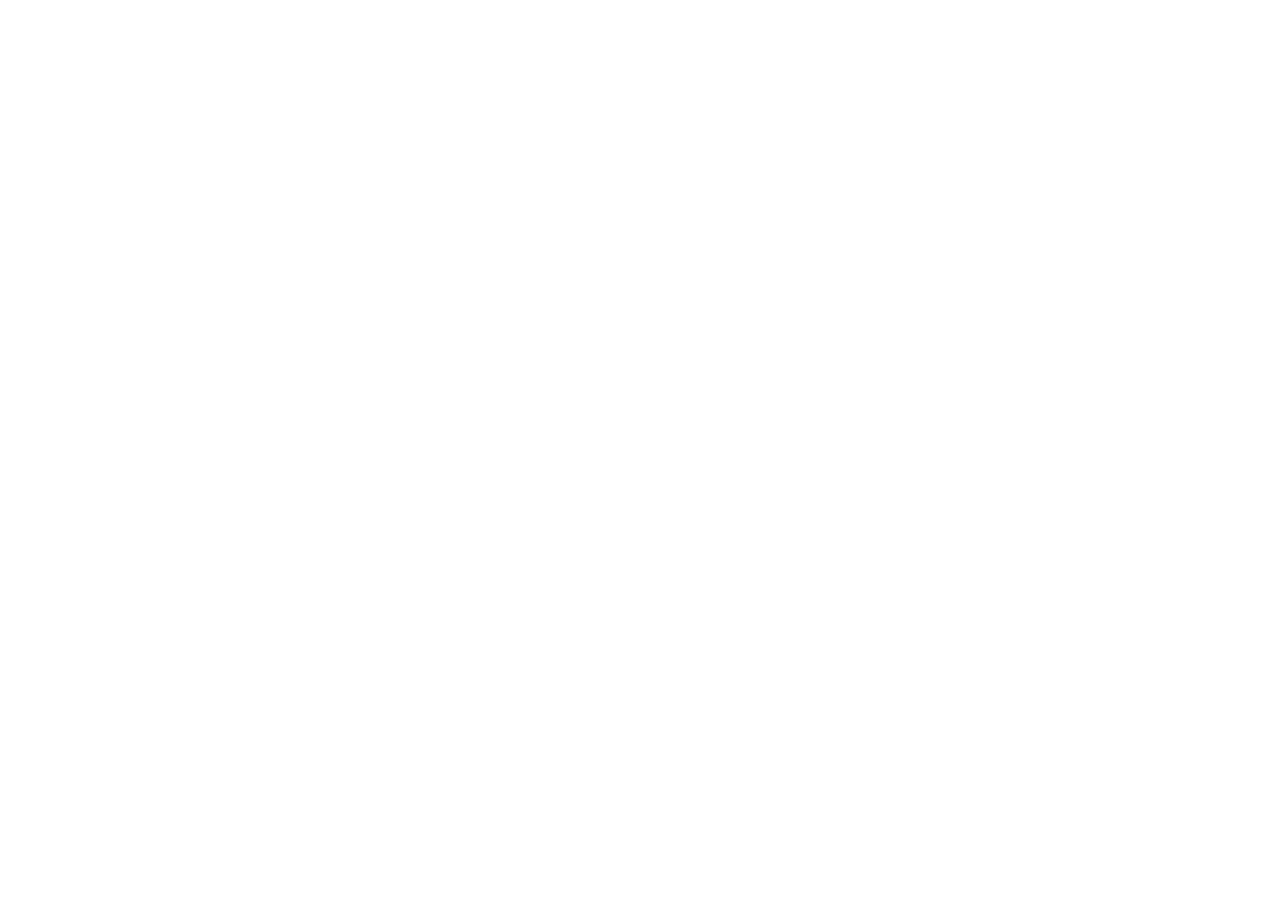
==== about.html @ 424d3517 "Resume and Checklist" ====
<!DOCTYPE HTML>
<html>
	<head>
		<title>Eric Li</title>
        <meta charset="utf-8" />
        <link rel="stylesheet" href="assets/css/about.css" />
    </head>
         
    <body>
        <iframe frameborder="0" id="degree-sheet" width="100%" height="100%" src="https://docs.google.com/spreadsheets/d/e/2PACX-1vTkYvBlZZcNuV39z6HyTCW9qsUjfh7CjRYtBg-GZBE5XnvB6UVtFU3Dv0L51M0Kh94NxrCff6GdQci5/pubhtml?gid=1386834576&amp;single=true&amp;widget=true&amp;headers=false"></iframe>
	</body>
</html>
---- assets/css/about.css ----
#degree-sheet {
    overflow: hidden;
    overflow-x: hidden;
    overflow-y: hidden;
    height: 100%;
    width: 100%;
    position:absolute;
    top:0px;
    left:0px;
    right:0px;
    bottom:0px
}
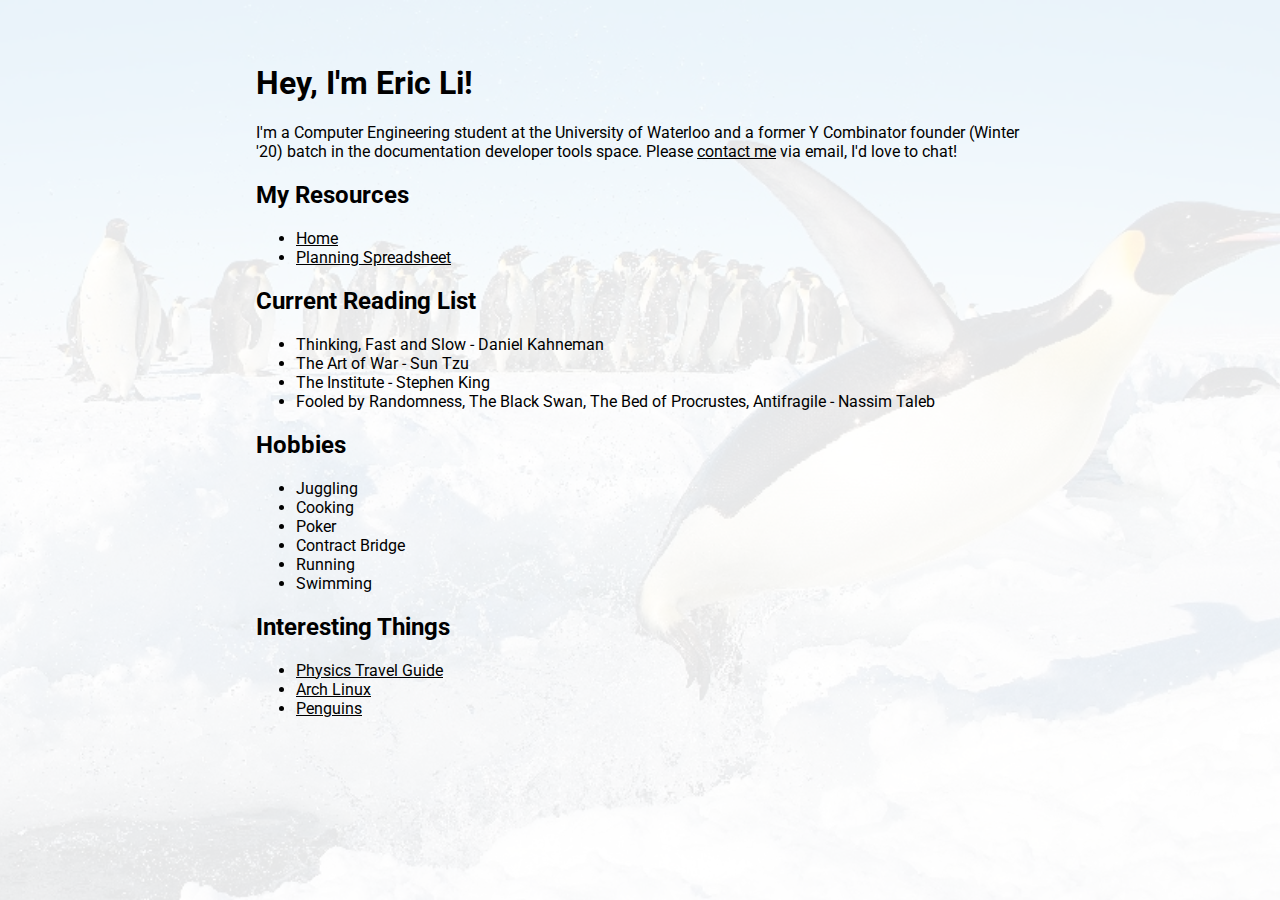
==== commit 641bbdec: "Add about page" ====
--- a/about.html
+++ b/about.html
@@ -1,12 +1,47 @@
 <!DOCTYPE HTML>
 <html>
 	<head>
-		<title>Eric Li</title>
+		<title>Eric Li | About</title>
         <meta charset="utf-8" />
         <link rel="stylesheet" href="assets/css/about.css" />
     </head>
          
     <body>
-        <iframe frameborder="0" id="degree-sheet" width="100%" height="100%" src="https://docs.google.com/spreadsheets/d/e/2PACX-1vTkYvBlZZcNuV39z6HyTCW9qsUjfh7CjRYtBg-GZBE5XnvB6UVtFU3Dv0L51M0Kh94NxrCff6GdQci5/pubhtml?gid=1386834576&amp;single=true&amp;widget=true&amp;headers=false"></iframe>
+        <h1>Hey, I'm Eric Li!</h1>
+        <p>I'm a Computer Engineering student at the University of Waterloo and a former Y Combinator 
+            founder (Winter '20) batch in the documentation developer tools space.
+            Please <a href="mailto:eric.li@uwaterloo.ca">contact me</a> via email, I'd love to chat!
+        </p>
+        <h2>My Resources</h2>
+            <ul>
+                <li><a href="/">Home</a></li>
+                <li><a href="plan">Planning Spreadsheet</a></li>
+            </ul>
+        <h2>Current Reading List</h2>
+            <ul>
+                <li>Thinking, Fast and Slow - Daniel Kahneman</li>
+                <li>The Art of War - Sun Tzu</li>
+                <li>The Institute - Stephen King</li>
+                <li>Fooled by Randomness, The Black Swan, The Bed of Procrustes, Antifragile - Nassim Taleb</li>
+            </ul>
+        <!--<h2>Spotify</h2>
+            <ul>
+                <li>Coming Soon</li>
+            </ul>-->
+        <h2>Hobbies</h2>
+            <ul>
+                <li>Juggling</li>
+                <li>Cooking</li>
+                <li>Poker</li>
+                <li>Contract Bridge</li>
+                <li>Running</li>
+                <li>Swimming</li>
+            </ul>
+        <h2>Interesting Things</h2>
+            <ul>
+                <li><a href="https://physicstravelguide.com/">Physics Travel Guide</a></li>
+                <li><a href="https://archlinux.org/">Arch Linux</a></li>
+                <li><a href="https://www.google.com/search?q=penguins&tbm=isch">Penguins</a></li>
+            </ul>
 	</body>
 </html>
--- a/assets/css/about.css
+++ b/assets/css/about.css
@@ -1,12 +1,46 @@
-#degree-sheet {
-    overflow: hidden;
-    overflow-x: hidden;
-    overflow-y: hidden;
+@charset "UTF-8";
+@import url(font-awesome.min.css);
+@import url("https://fonts.googleapis.com/css?family=Source+Sans+Pro:300");
+@import url("https://fonts.googleapis.com/css?family=Roboto:300");
+
+body {
+    font-family: "Roboto", "Source Sans Pro", Helvetica, sans-serif;
+    font-size: 12pt;
+    margin-left: 20%;
+    margin-right: 20%;
+    margin-top: 5%;
     height: 100%;
-    width: 100%;
-    position:absolute;
-    top:0px;
-    left:0px;
-    right:0px;
-    bottom:0px
-}+    background-color: #ffffff;
+    background-image: -moz-linear-gradient(60deg, rgba(255, 255, 255, 0.9), rgba(255, 255, 255, 0.9)), url("../images/bg.jpg");
+    background-image: -webkit-linear-gradient(60deg, rgba(255, 255, 255, 0.9), rgba(255, 255, 255, 0.9)), url("../images/bg.jpg");
+    background-image: -ms-linear-gradient(60deg, rgba(255, 255, 255, 0.9), rgba(255, 255, 255, 0.9)), url("../images/bg.jpg");
+    background-image: linear-gradient(60deg, rgba(255, 255, 255, 0.9), rgba(255, 255, 255, 0.9)), url("../images/bg.jpg");
+    background-image: -webkit-linear-gradient(60deg, rgba(255, 255, 255, 0.9), rgba(255, 255, 255, 0.9)), url("../images/bg.jpg");
+    background-repeat: repeat,			no-repeat,			no-repeat;
+    background-size: 100px 100px, cover,				cover;
+    background-position: top left,		center center,		bottom center;
+    background-attachment: fixed,			fixed,				fixed;
+}
+
+a {
+    -moz-transition: color 0.2s ease, border-color 0.2s ease;
+    -webkit-transition: color 0.2s ease, border-color 0.2s ease;
+    -ms-transition: color 0.2s ease, border-color 0.2s ease;
+    transition: color 0.2s ease, border-color 0.2s ease;
+    color: inherit;
+}
+
+    a:before {
+        -moz-transition: color 0.2s ease, text-shadow 0.2s ease;
+        -webkit-transition: color 0.2s ease, text-shadow 0.2s ease;
+        -ms-transition: color 0.2s ease, text-shadow 0.2s ease;
+        transition: color 0.2s ease, text-shadow 0.2s ease;
+    }
+
+    a:hover {
+        color: #ff7496;
+    }
+
+strong, b {
+    color: #313f47;
+}
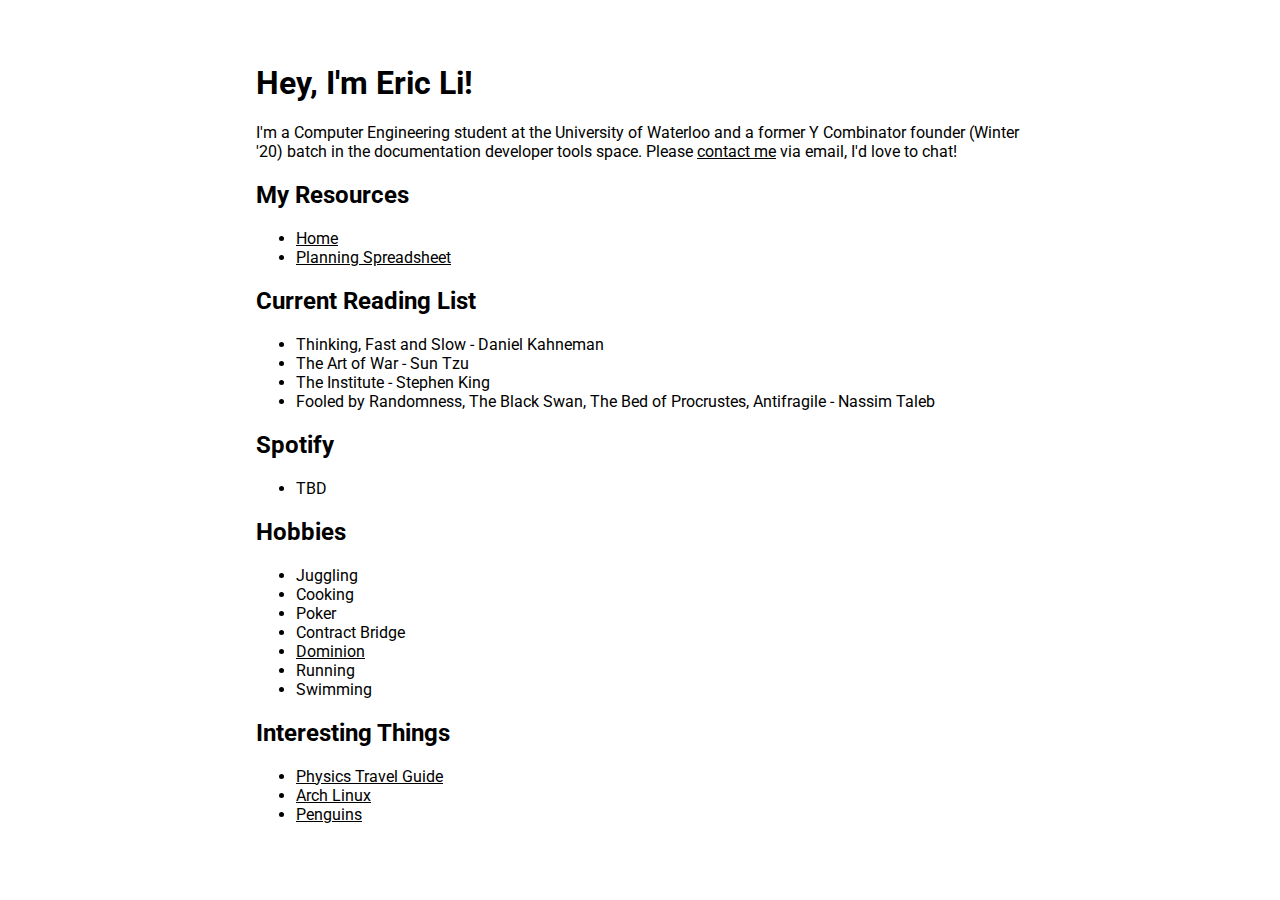
==== commit 69b71b4e: "Dominion" ====
--- a/about.html
+++ b/about.html
@@ -24,16 +24,17 @@
                 <li>The Institute - Stephen King</li>
                 <li>Fooled by Randomness, The Black Swan, The Bed of Procrustes, Antifragile - Nassim Taleb</li>
             </ul>
-        <!--<h2>Spotify</h2>
+        <h2>Spotify</h2>
             <ul>
-                <li>Coming Soon</li>
-            </ul>-->
+                <li>TBD</li>
+            </ul>
         <h2>Hobbies</h2>
             <ul>
                 <li>Juggling</li>
                 <li>Cooking</li>
                 <li>Poker</li>
                 <li>Contract Bridge</li>
+                <li><a href="https://dominion.games/">Dominion</a></li>
                 <li>Running</li>
                 <li>Swimming</li>
             </ul>
--- a/assets/css/about.css
+++ b/assets/css/about.css
@@ -10,16 +10,6 @@
     margin-right: 20%;
     margin-top: 5%;
     height: 100%;
-    background-color: #ffffff;
-    background-image: -moz-linear-gradient(60deg, rgba(255, 255, 255, 0.9), rgba(255, 255, 255, 0.9)), url("../images/bg.jpg");
-    background-image: -webkit-linear-gradient(60deg, rgba(255, 255, 255, 0.9), rgba(255, 255, 255, 0.9)), url("../images/bg.jpg");
-    background-image: -ms-linear-gradient(60deg, rgba(255, 255, 255, 0.9), rgba(255, 255, 255, 0.9)), url("../images/bg.jpg");
-    background-image: linear-gradient(60deg, rgba(255, 255, 255, 0.9), rgba(255, 255, 255, 0.9)), url("../images/bg.jpg");
-    background-image: -webkit-linear-gradient(60deg, rgba(255, 255, 255, 0.9), rgba(255, 255, 255, 0.9)), url("../images/bg.jpg");
-    background-repeat: repeat,			no-repeat,			no-repeat;
-    background-size: 100px 100px, cover,				cover;
-    background-position: top left,		center center,		bottom center;
-    background-attachment: fixed,			fixed,				fixed;
 }
 
 a {
